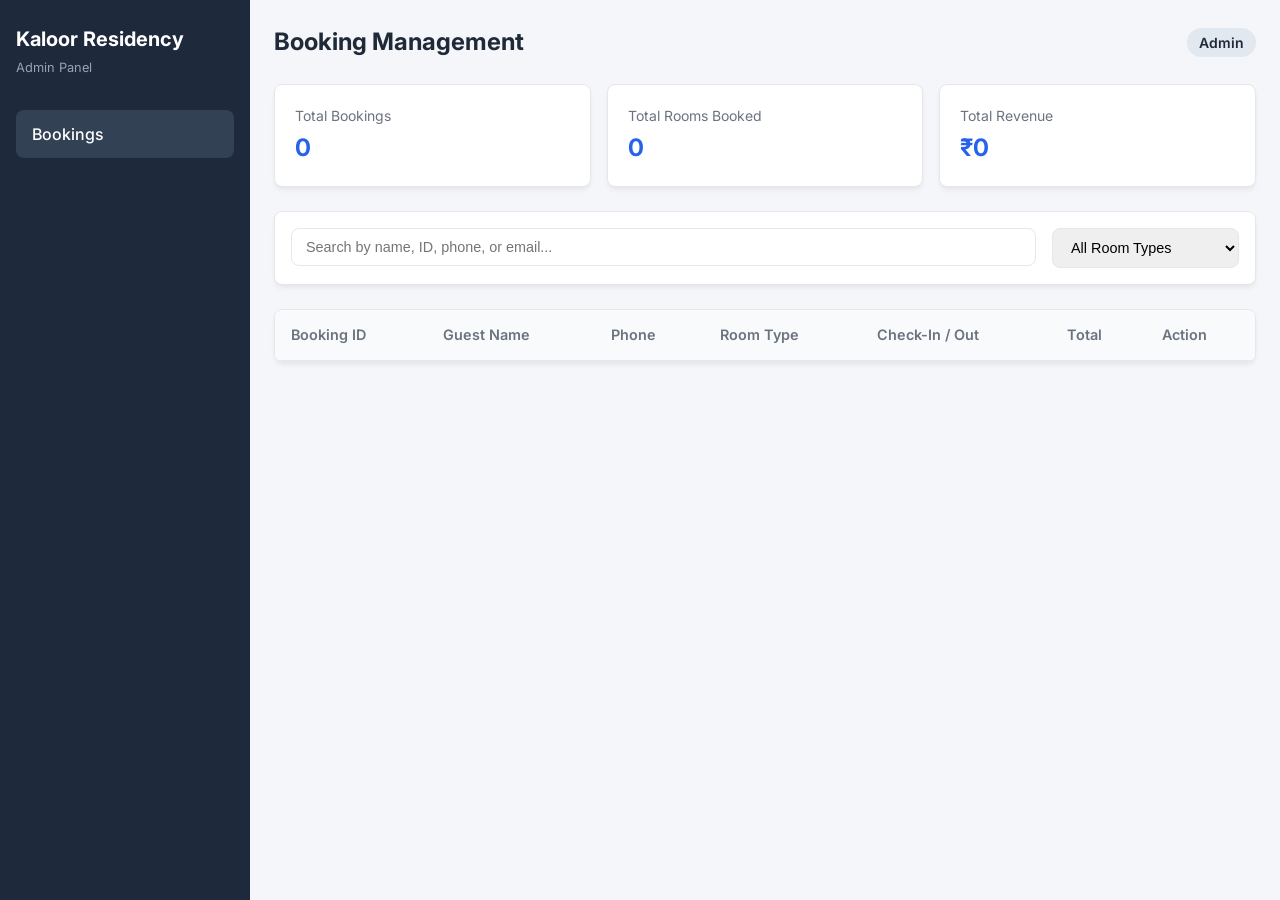
==== frontend/html/admin.html @ 09f186af "first commit" ====
<!DOCTYPE html>
<html lang="en">
<head>
  <meta charset="UTF-8" />
  <meta name="viewport" content="width=device-width, initial-scale=1.0" />
  <title>Admin Dashboard | Kaloor Garden Residency</title>
  
  <link rel="preconnect" href="https://fonts.googleapis.com" />
  <link rel="preconnect" href="https://fonts.gstatic.com" crossorigin />
  <link href="https://fonts.googleapis.com/css2?family=Inter:wght@400;500;600;700&display=swap" rel="stylesheet" />
  
  <link rel="stylesheet" href="admin.css" />
</head>
<body>

  <div class="admin-layout">
    <!-- SIDEBAR -->
    <aside class="sidebar" id="sidebar">
      <div class="brand">
        <h2>Kaloor Residency</h2>
        <span>Admin Panel</span>
      </div>
      <nav class="nav-menu">
        <a href="#" class="nav-link active">
          <span>Bookings</span>
        </a>
      </nav>
    </aside>

    <!-- MAIN CONTENT -->
    <main class="main-content">
      <!-- HEADER -->
      <header class="top-header">
        <button id="menu-toggle" class="menu-btn" aria-label="Toggle Navigation">☰</button>
        <h1>Booking Management</h1>
        <div class="user-profile">
          <span class="user-name">Admin</span>
        </div>
      </header>

      <!-- STATS CARDS -->
      <section class="stats-grid">
        <div class="stat-card">
          <div class="stat-info">
            <p>Total Bookings</p>
            <h3 id="stat-total-bookings">0</h3>
          </div>
        </div>
        <div class="stat-card">
          <div class="stat-info">
            <p>Total Rooms Booked</p>
            <h3 id="stat-total-rooms">0</h3>
          </div>
        </div>
        <div class="stat-card">
          <div class="stat-info">
            <p>Total Revenue</p>
            <h3 id="stat-total-revenue">₹0</h3>
          </div>
        </div>
      </section>

      <!-- FILTERS & SEARCH -->
      <section class="controls-card">
        <div class="search-box">
          <input type="text" id="search-input" placeholder="Search by name, ID, phone, or email..." />
        </div>
        <div class="filter-box">
          <select id="filter-room">
            <option value="all">All Room Types</option>
            <option value="non-ac">Non AC Room</option>
            <option value="ac">AC Room</option>
            <option value="deluxe">Deluxe Room</option>
            <option value="double-deluxe">Double Deluxe Room</option>
            <option value="king">King Size Room</option>
          </select>
        </div>
      </section>

      <!-- BOOKINGS TABLE -->
      <section class="table-card">
        <div class="table-responsive">
          <table class="admin-table">
            <thead>
              <tr>
                <th>Booking ID</th>
                <th>Guest Name</th>
                <th>Phone</th>
                <th>Room Type</th>
                <th>Check-In / Out</th>
                <th>Total</th>
                <th>Action</th>
              </tr>
            </thead>
            <tbody id="booking-table-body">
              <!-- Rows will be dynamically loaded via JS -->
            </tbody>
          </table>
        </div>
        <div id="no-data-msg" class="no-data" hidden>No bookings found.</div>
      </section>
    </main>
  </div>

  <!-- BOOKING DETAILS MODAL -->
  <div class="admin-modal-overlay" id="details-modal" hidden>
    <div class="admin-modal">
      <div class="modal-header">
        <h2>Booking Details</h2>
        <button class="close-btn" id="modal-close">&times;</button>
      </div>
      <div class="modal-body">
        <dl class="details-list">
          <div><dt>Booking ID:</dt><dd id="m-id">—</dd></div>
          <div><dt>Guest Name:</dt><dd id="m-name">—</dd></div>
          <div><dt>Email:</dt><dd id="m-email">—</dd></div>
          <div><dt>Phone:</dt><dd id="m-phone">—</dd></div>
          <div><dt>Room Type:</dt><dd id="m-room">—</dd></div>
          <div><dt>Number of Rooms:</dt><dd id="m-rooms">—</dd></div>
          <div><dt>Check-in Date:</dt><dd id="m-checkin">—</dd></div>
          <div><dt>Check-out Date:</dt><dd id="m-checkout">—</dd></div>
          <div><dt>Total Amount:</dt><dd id="m-total" class="amount">—</dd></div>
          <div><dt>Special Requests:</dt><dd id="m-message">—</dd></div>
          <div><dt>Booked On:</dt><dd id="m-created">—</dd></div>
        </dl>
      </div>
    </div>
  </div>

  <script src="admin.js"></script>
</body>
</html>
---- frontend/html/admin.css ----
:root {
  --bg-main: #f4f6f9;
  --bg-card: #ffffff;
  --text-primary: #1f2937;
  --text-muted: #6b7280;
  --primary: #2563eb;
  --primary-hover: #1d4ed8;
  --border-color: #e5e7eb;
  --radius: 8px;
  --shadow: 0 4px 6px -1px rgba(0, 0, 0, 0.05), 0 2px 4px -1px rgba(0, 0, 0, 0.03);
}

* {
  box-sizing: border-box;
  margin: 0;
  padding: 0;
}

body {
  font-family: 'Inter', sans-serif;
  background-color: var(--bg-main);
  color: var(--text-primary);
  line-height: 1.5;
}

/* Layout */
.admin-layout {
  display: flex;
  min-height: 100vh;
}

/* Sidebar */
.sidebar {
  width: 250px;
  background-color: #1e293b;
  color: #fff;
  padding: 24px 16px;
  flex-shrink: 0;
  transition: transform 0.3s ease;
}

.brand h2 {
  font-size: 1.25rem;
  font-weight: 700;
  color: #fff;
}

.brand span {
  font-size: 0.8rem;
  color: #94a3b8;
}

.nav-menu {
  margin-top: 32px;
}

.nav-link {
  display: block;
  padding: 12px 16px;
  color: #cbd5e1;
  text-decoration: none;
  border-radius: var(--radius);
  font-weight: 500;
  transition: all 0.2s;
}

.nav-link.active, .nav-link:hover {
  background-color: #334155;
  color: #fff;
}

/* Main Content */
.main-content {
  flex: 1;
  padding: 24px;
  overflow-x: hidden;
}

/* Header */
.top-header {
  display: flex;
  align-items: center;
  justify-content: space-between;
  margin-bottom: 24px;
}

.menu-btn {
  display: none;
  background: none;
  border: none;
  font-size: 1.5rem;
  cursor: pointer;
}

.top-header h1 {
  font-size: 1.5rem;
  font-weight: 700;
}

.user-name {
  font-weight: 600;
  background: #e2e8f0;
  padding: 6px 12px;
  border-radius: 20px;
  font-size: 0.875rem;
}

/* Stats Grid */
.stats-grid {
  display: grid;
  grid-template-columns: repeat(auto-fit, minmax(220px, 1fr));
  gap: 16px;
  margin-bottom: 24px;
}

.stat-card {
  background: var(--bg-card);
  padding: 20px;
  border-radius: var(--radius);
  box-shadow: var(--shadow);
  border: 1px solid var(--border-color);
}

.stat-info p {
  font-size: 0.875rem;
  color: var(--text-muted);
}

.stat-info h3 {
  font-size: 1.5rem;
  margin-top: 4px;
  color: var(--primary);
}

/* Controls (Search & Filter) */
.controls-card {
  background: var(--bg-card);
  padding: 16px;
  border-radius: var(--radius);
  box-shadow: var(--shadow);
  display: flex;
  gap: 16px;
  flex-wrap: wrap;
  margin-bottom: 24px;
  border: 1px solid var(--border-color);
}

.search-box {
  flex: 1;
  min-width: 250px;
}

.search-box input, .filter-box select {
  width: 100%;
  padding: 10px 14px;
  border: 1px solid var(--border-color);
  border-radius: var(--radius);
  outline: none;
  font-size: 0.9rem;
}

.search-box input:focus, .filter-box select:focus {
  border-color: var(--primary);
}

/* Table */
.table-card {
  background: var(--bg-card);
  border-radius: var(--radius);
  box-shadow: var(--shadow);
  border: 1px solid var(--border-color);
  overflow: hidden;
}

.table-responsive {
  width: 100%;
  overflow-x: auto;
}

.admin-table {
  width: 100%;
  border-collapse: collapse;
  text-align: left;
  font-size: 0.9rem;
}

.admin-table th, .admin-table td {
  padding: 14px 16px;
  border-bottom: 1px solid var(--border-color);
}

.admin-table th {
  background-color: #f8fafc;
  color: var(--text-muted);
  font-weight: 600;
}

.admin-table tbody tr:hover {
  background-color: #f9fafb;
}

.badge-id {
  background: #eff6ff;
  color: var(--primary);
  padding: 4px 8px;
  border-radius: 4px;
  font-weight: 600;
  font-size: 0.8rem;
}

.btn-view {
  background-color: var(--primary);
  color: #fff;
  border: none;
  padding: 6px 12px;
  border-radius: 4px;
  cursor: pointer;
  font-size: 0.8rem;
}

.btn-view:hover {
  background-color: var(--primary-hover);
}

.no-data {
  text-align: center;
  padding: 32px;
  color: var(--text-muted);
}

/* Modal */
.admin-modal-overlay {
  position: fixed;
  top: 0; left: 0; right: 0; bottom: 0;
  background: rgba(0, 0, 0, 0.5);
  display: flex;
  align-items: center;
  justify-content: center;
  padding: 16px;
  z-index: 1000;
}

.admin-modal-overlay[hidden] {
  display: none;
}

.admin-modal {
  background: #fff;
  width: 100%;
  max-width: 500px;
  border-radius: var(--radius);
  box-shadow: 0 10px 25px rgba(0,0,0,0.15);
  overflow: hidden;
}

.modal-header {
  padding: 16px 20px;
  border-bottom: 1px solid var(--border-color);
  display: flex;
  justify-content: space-between;
  align-items: center;
}

.close-btn {
  background: none;
  border: none;
  font-size: 1.5rem;
  cursor: pointer;
}

.modal-body {
  padding: 20px;
}

.details-list div {
  display: flex;
  justify-content: space-between;
  padding: 8px 0;
  border-bottom: 1px dashed var(--border-color);
}

.details-list dt {
  color: var(--text-muted);
  font-size: 0.875rem;
}

.details-list dd {
  font-weight: 500;
  font-size: 0.875rem;
  text-align: right;
}

.details-list dd.amount {
  color: var(--primary);
  font-weight: 700;
}

/* Responsive Rules */
@media (max-width: 768px) {
  .sidebar {
    position: fixed;
    top: 0; bottom: 0; left: 0;
    z-index: 999;
    transform: translateX(-100%);
  }

  .sidebar.open {
    transform: translateX(0);
  }

  .menu-btn {
    display: block;
  }

  .main-content {
    padding: 16px;
  }
}
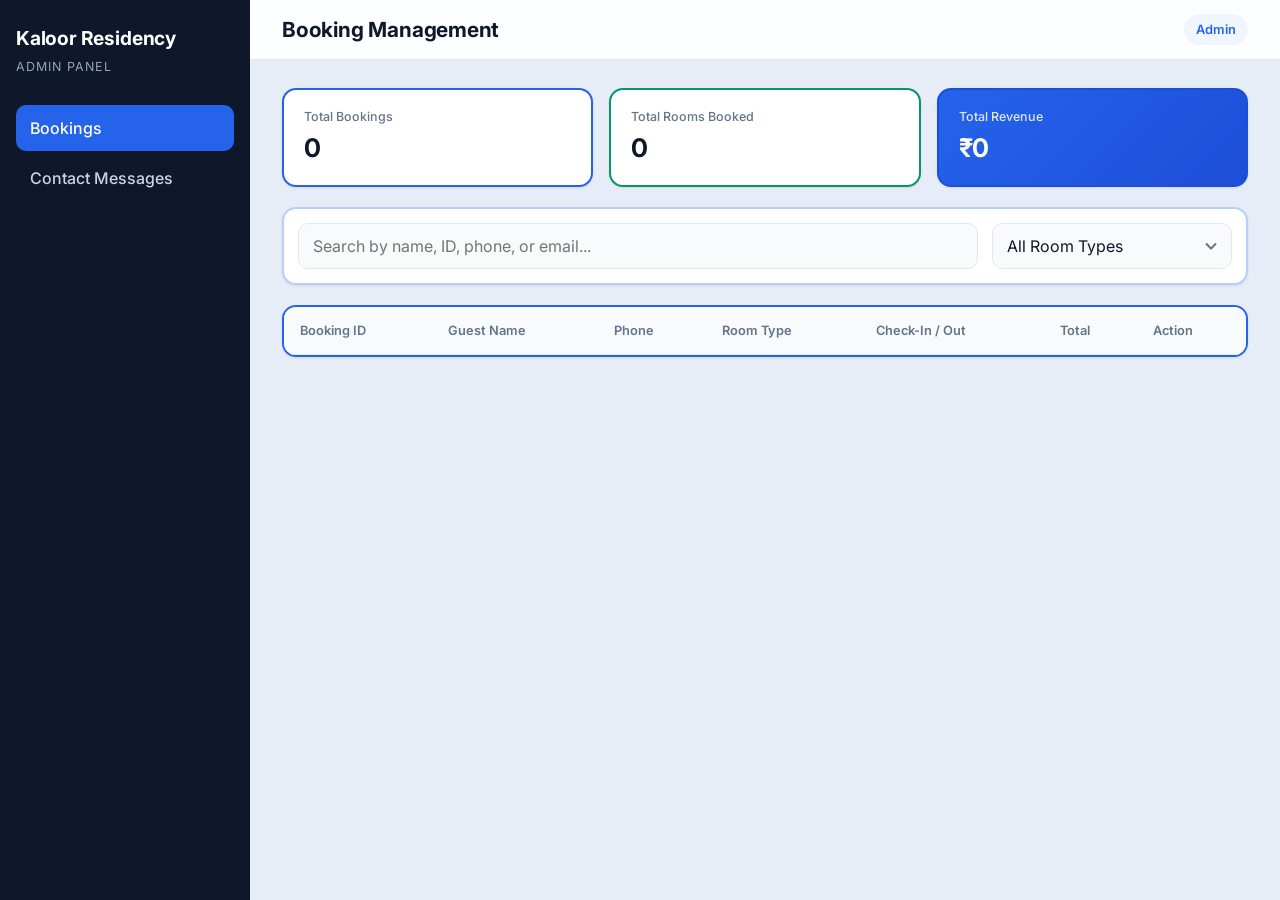
==== commit af4a7bbf: "ui +php connection in contact" ====
--- a/frontend/html/admin.html
+++ b/frontend/html/admin.html
@@ -2,7 +2,7 @@
 <html lang="en">
 <head>
   <meta charset="UTF-8" />
-  <meta name="viewport" content="width=device-width, initial-scale=1.0" />
+  <meta name="viewport" content="width=device-width, initial-scale=1.0, viewport-fit=cover" />
   <title>Admin Dashboard | Kaloor Garden Residency</title>
   
   <link rel="preconnect" href="https://fonts.googleapis.com" />
@@ -20,12 +20,17 @@
         <h2>Kaloor Residency</h2>
         <span>Admin Panel</span>
       </div>
-      <nav class="nav-menu">
-        <a href="#" class="nav-link active">
-          <span>Bookings</span>
-        </a>
-      </nav>
+   <nav class="nav-menu">
+  <a href="admin.html" class="nav-link active">
+    <span>Bookings</span>
+  </a>
+  <a href="admin_contact.html" class="nav-link">
+    <span>Contact Messages</span>
+  </a>
+</nav>
     </aside>
+    <!-- Tap-outside-to-close backdrop (mobile only) -->
+    <div class="sidebar-backdrop" id="sidebar-backdrop"></div>
 
     <!-- MAIN CONTENT -->
     <main class="main-content">
@@ -107,7 +112,7 @@
     <div class="admin-modal">
       <div class="modal-header">
         <h2>Booking Details</h2>
-        <button class="close-btn" id="modal-close">&times;</button>
+        <button class="close-btn" id="modal-close" aria-label="Close">&times;</button>
       </div>
       <div class="modal-body">
         <dl class="details-list">
@@ -128,5 +133,17 @@
   </div>
 
   <script src="admin.js"></script>
+  <script>
+    // Close the mobile sidebar when tapping the backdrop or a nav link.
+    // (Opening is still handled by your admin.js menu-toggle logic.)
+    (function () {
+      var sidebar = document.getElementById('sidebar');
+      function close() { sidebar.classList.remove('open'); }
+      document.getElementById('sidebar-backdrop').addEventListener('click', close);
+      sidebar.addEventListener('click', function (e) {
+        if (e.target.closest('.nav-link')) close();
+      });
+    })();
+  </script>
 </body>
 </html>
--- a/frontend/html/admin.css
+++ b/frontend/html/admin.css
@@ -1,318 +1,382 @@
+/* ==========================================================
+   Kaloor Residency – Admin Panel (mobile-first, responsive)
+   Breakpoints: base = phones | 720px = tablets | 1024px = desktop
+   ========================================================== */
+
 :root {
-  --bg-main: #f4f6f9;
+  --bg-main: #e6edf7;
   --bg-card: #ffffff;
-  --text-primary: #1f2937;
-  --text-muted: #6b7280;
+  --text-primary: #0f172a;
+  --text-muted: #64748b;
   --primary: #2563eb;
-  --primary-hover: #1d4ed8;
-  --border-color: #e5e7eb;
-  --radius: 8px;
-  --shadow: 0 4px 6px -1px rgba(0, 0, 0, 0.05), 0 2px 4px -1px rgba(0, 0, 0, 0.03);
-}
-
-* {
-  box-sizing: border-box;
-  margin: 0;
-  padding: 0;
-}
+  --primary-dark: #1d4ed8;
+  --primary-soft: #eff6ff;
+  --border-color: #e2e8f0;
+  --sidebar-bg: #0f172a;
+  --radius: 14px;
+  --radius-sm: 10px;
+  --shadow: 0 1px 3px rgba(15, 23, 42, 0.06), 0 1px 2px rgba(15, 23, 42, 0.04);
+  --header-h: 60px;
+  --safe-top: env(safe-area-inset-top, 0px);
+  --safe-bottom: env(safe-area-inset-bottom, 0px);
+}
+
+*, *::before, *::after { box-sizing: border-box; margin: 0; padding: 0; }
+
+html { -webkit-text-size-adjust: 100%; scroll-padding-top: calc(var(--header-h) + var(--safe-top)); }
 
 body {
-  font-family: 'Inter', sans-serif;
-  background-color: var(--bg-main);
+  font-family: 'Inter', system-ui, -apple-system, 'Segoe UI', sans-serif;
+  background: var(--bg-main);
   color: var(--text-primary);
   line-height: 1.5;
-}
-
-/* Layout */
-.admin-layout {
-  display: flex;
-  min-height: 100vh;
-}
-
-/* Sidebar */
+  overflow-x: hidden;
+  -webkit-tap-highlight-color: transparent;
+}
+
+button, input, select { font: inherit; color: inherit; }
+
+/* ---------- Layout ---------- */
+.admin-layout { min-height: 100vh; min-height: 100dvh; }
+
+.main-content {
+  min-width: 0;
+  padding: 0 14px calc(24px + var(--safe-bottom));
+}
+
+/* ---------- Sidebar (off-canvas on phones/tablets) ---------- */
 .sidebar {
-  width: 250px;
-  background-color: #1e293b;
+  position: fixed;
+  top: 0; bottom: 0; left: 0;
+  width: 270px;
+  max-width: 82vw;
+  background: var(--sidebar-bg);
   color: #fff;
-  padding: 24px 16px;
-  flex-shrink: 0;
-  transition: transform 0.3s ease;
-}
-
-.brand h2 {
-  font-size: 1.25rem;
-  font-weight: 700;
-  color: #fff;
-}
-
-.brand span {
-  font-size: 0.8rem;
-  color: #94a3b8;
-}
-
-.nav-menu {
-  margin-top: 32px;
-}
-
+  padding: calc(24px + var(--safe-top)) 16px 24px;
+  z-index: 1001;
+  overflow-y: auto;
+  transform: translateX(-100%);
+  transition: transform 0.28s ease;
+}
+.sidebar.open { transform: translateX(0); box-shadow: 8px 0 30px rgba(0, 0, 0, 0.3); }
+
+.brand h2 { font-size: 1.2rem; font-weight: 700; letter-spacing: -0.01em; }
+.brand span { font-size: 0.78rem; color: #94a3b8; text-transform: uppercase; letter-spacing: 0.08em; }
+
+.nav-menu { margin-top: 28px; display: grid; gap: 4px; }
 .nav-link {
-  display: block;
-  padding: 12px 16px;
+  display: flex; align-items: center;
+  min-height: 46px;
+  padding: 10px 14px;
   color: #cbd5e1;
   text-decoration: none;
-  border-radius: var(--radius);
+  border-radius: var(--radius-sm);
   font-weight: 500;
-  transition: all 0.2s;
-}
-
-.nav-link.active, .nav-link:hover {
-  background-color: #334155;
-  color: #fff;
-}
-
-/* Main Content */
-.main-content {
-  flex: 1;
-  padding: 24px;
-  overflow-x: hidden;
-}
-
-/* Header */
+  transition: background 0.2s, color 0.2s;
+}
+.nav-link.active { background: var(--primary); color: #fff; }
+.nav-link:hover:not(.active) { background: #1e293b; color: #fff; }
+
+.sidebar-backdrop {
+  position: fixed; inset: 0;
+  background: rgba(15, 23, 42, 0.5);
+  backdrop-filter: blur(2px);
+  z-index: 1000;
+  opacity: 0; pointer-events: none;
+  transition: opacity 0.28s ease;
+}
+.sidebar.open + .sidebar-backdrop { opacity: 1; pointer-events: auto; }
+
+/* ---------- Header (sticky app bar) ---------- */
 .top-header {
-  display: flex;
-  align-items: center;
-  justify-content: space-between;
-  margin-bottom: 24px;
-}
-
+  position: sticky; top: 0; z-index: 900;
+  display: flex; align-items: center; gap: 8px;
+  height: calc(var(--header-h) + var(--safe-top));
+  padding-top: var(--safe-top);
+  margin: 0 -14px 16px;
+  padding-left: 8px; padding-right: 14px;
+  background: rgba(255, 255, 255, 0.92);
+  backdrop-filter: blur(10px);
+  -webkit-backdrop-filter: blur(10px);
+  border-bottom: 1px solid var(--border-color);
+}
 .menu-btn {
-  display: none;
-  background: none;
-  border: none;
-  font-size: 1.5rem;
-  cursor: pointer;
-}
+  flex-shrink: 0;
+  width: 44px; height: 44px;
+  display: grid; place-items: center;
+  background: none; border: none; border-radius: var(--radius-sm);
+  font-size: 1.5rem; line-height: 1; cursor: pointer;
+}
+.menu-btn:active { background: var(--bg-main); }
 
 .top-header h1 {
-  font-size: 1.5rem;
-  font-weight: 700;
-}
-
+  flex: 1; min-width: 0;
+  font-size: 1.1rem; font-weight: 700; letter-spacing: -0.01em;
+  white-space: nowrap; overflow: hidden; text-overflow: ellipsis;
+}
 .user-name {
-  font-weight: 600;
-  background: #e2e8f0;
-  padding: 6px 12px;
-  border-radius: 20px;
-  font-size: 0.875rem;
-}
-
-/* Stats Grid */
+  display: inline-block;
+  font-weight: 600; font-size: 0.8rem;
+  background: var(--primary-soft); color: var(--primary);
+  padding: 6px 12px; border-radius: 999px;
+}
+
+/* ---------- Stats ---------- */
 .stats-grid {
   display: grid;
-  grid-template-columns: repeat(auto-fit, minmax(220px, 1fr));
-  gap: 16px;
-  margin-bottom: 24px;
-}
-
+  grid-template-columns: 1fr 1fr;
+  gap: 10px;
+  margin-bottom: 14px;
+}
 .stat-card {
   background: var(--bg-card);
-  padding: 20px;
+  padding: 14px;
   border-radius: var(--radius);
   box-shadow: var(--shadow);
-  border: 1px solid var(--border-color);
-}
-
-.stat-info p {
-  font-size: 0.875rem;
-  color: var(--text-muted);
-}
-
-.stat-info h3 {
-  font-size: 1.5rem;
-  margin-top: 4px;
-  color: var(--primary);
-}
-
-/* Controls (Search & Filter) */
+  border: 2px solid var(--primary);          /* coloured border */
+}
+.stat-card:nth-child(2) { border-color: #059669; }
+.stat-card:last-child {
+  grid-column: 1 / -1;
+  background: linear-gradient(135deg, var(--primary), var(--primary-dark));
+  border-color: var(--primary-dark);
+  color: #fff;
+}
+.stat-card:last-child .stat-info p,
+.stat-card:last-child .stat-info h3 { color: #fff; }
+.stat-card:last-child .stat-info p { opacity: 0.85; }
+
+.stat-info p { font-size: 0.78rem; color: var(--text-muted); font-weight: 500; }
+.stat-info h3 { font-size: 1.4rem; margin-top: 2px; color: var(--text-primary); letter-spacing: -0.02em; word-break: break-word; }
+
+/* ---------- Search & filter ---------- */
 .controls-card {
+  display: grid; gap: 10px;
   background: var(--bg-card);
-  padding: 16px;
+  padding: 12px;
   border-radius: var(--radius);
   box-shadow: var(--shadow);
-  display: flex;
-  gap: 16px;
-  flex-wrap: wrap;
-  margin-bottom: 24px;
+  border: 2px solid #b6d0fb;                 /* coloured border */
+  margin-bottom: 14px;
+}
+.search-box input, .filter-box select {
+  width: 100%; min-height: 46px;
+  padding: 10px 14px;
+  font-size: 16px;               /* stops iOS zoom-on-focus */
+  background: #f8fafc;
   border: 1px solid var(--border-color);
-}
-
-.search-box {
-  flex: 1;
-  min-width: 250px;
-}
-
-.search-box input, .filter-box select {
-  width: 100%;
-  padding: 10px 14px;
-  border: 1px solid var(--border-color);
+  border-radius: var(--radius-sm);
+  outline: none;
+}
+.filter-box select { appearance: none; -webkit-appearance: none; padding-right: 36px;
+  background-image: url("data:image/svg+xml,%3Csvg xmlns='http://www.w3.org/2000/svg' width='12' height='8' fill='none' stroke='%2364748b' stroke-width='2'%3E%3Cpath d='M1 1.5l5 5 5-5'/%3E%3C/svg%3E");
+  background-repeat: no-repeat; background-position: right 14px center; }
+.search-box input:focus, .filter-box select:focus {
+  border-color: var(--primary); background-color: #fff;
+  box-shadow: 0 0 0 3px rgba(37, 99, 235, 0.15);
+}
+
+/* ---------- Bookings: PHONE = cards ---------- */
+.table-card { background: transparent; }
+.admin-table, .admin-table tbody, .admin-table tr, .admin-table td { display: block; width: 100%; }
+
+.admin-table thead {               /* visually hidden, still readable by screen readers */
+  position: absolute; width: 1px; height: 1px; overflow: hidden; clip: rect(0 0 0 0);
+}
+
+.admin-table tbody tr {
+  display: grid;
+  grid-template-columns: 1fr 1fr;
+  grid-template-areas:
+    "id    total"
+    "name  name"
+    "phone room"
+    "dates dates"
+    "action action";
+  gap: 4px 12px;
+  align-items: start;
+  background: linear-gradient(180deg, #e3eeff 0%, #f3f8ff 100%);
+  border: 2px solid var(--primary);          /* full coloured border */
+  border-left-width: 6px;                    /* keep the thicker accent edge */
   border-radius: var(--radius);
-  outline: none;
-  font-size: 0.9rem;
-}
-
-.search-box input:focus, .filter-box select:focus {
-  border-color: var(--primary);
-}
-
-/* Table */
-.table-card {
-  background: var(--bg-card);
-  border-radius: var(--radius);
-  box-shadow: var(--shadow);
-  border: 1px solid var(--border-color);
+  box-shadow: 0 4px 12px rgba(37, 99, 235, 0.14);
+  padding: 14px;
+  margin-bottom: 14px;
+}
+
+/* alternate card colour (green) so neighbouring bookings are easy to tell apart */
+.admin-table tbody tr:nth-child(even) .badge-id { background: #059669; }
+.admin-table tbody tr:nth-child(even) td:nth-child(6) { color: #047857; }
+.admin-table tbody tr:nth-child(even) .btn-view { background: #059669; }
+.admin-table tbody tr:nth-child(even) {
+  background: linear-gradient(180deg, #dcf5ea 0%, #f1fbf6 100%);
+  border-color: #059669;
+  box-shadow: 0 4px 12px rgba(5, 150, 105, 0.14);
+}
+
+.admin-table td { padding: 0; border: none; min-width: 0; overflow-wrap: anywhere; font-size: 0.9rem; }
+
+.admin-table td:nth-child(1) { grid-area: id; }
+.admin-table td:nth-child(2) { grid-area: name;  font-size: 1.05rem; font-weight: 700; margin: 6px 0 8px; color: #0f172a; }
+.admin-table td:nth-child(3) { grid-area: phone; }
+.admin-table td:nth-child(4) { grid-area: room; }
+.admin-table td:nth-child(5) { grid-area: dates; margin-top: 6px; }
+.admin-table td:nth-child(6) { grid-area: total; justify-self: end; font-weight: 700; color: var(--primary); font-size: 1.05rem; }
+.admin-table td:nth-child(7) { grid-area: action; margin-top: 12px; }
+
+/* small caps labels above the values that need them */
+.admin-table td:nth-child(3)::before,
+.admin-table td:nth-child(4)::before,
+.admin-table td:nth-child(5)::before {
+  display: block;
+  font-size: 0.68rem; font-weight: 600;
+  text-transform: uppercase; letter-spacing: 0.06em;
+  color: #475569;
+}
+.admin-table td:nth-child(3)::before { content: "Phone"; }
+.admin-table td:nth-child(4)::before { content: "Room Type"; }
+.admin-table td:nth-child(5)::before { content: "Check-In / Out"; }
+
+.badge-id {
+  display: inline-block;
+  background: var(--primary); color: #fff;
+  padding: 4px 10px; border-radius: 999px;
+  font-weight: 600; font-size: 0.78rem;
+}
+
+.btn-view {
+  width: 100%; min-height: 46px;
+  background: var(--primary); color: #fff;
+  border: none; border-radius: var(--radius-sm);
+  font-size: 0.92rem; font-weight: 600; cursor: pointer;
+  transition: background 0.2s, transform 0.1s;
+}
+.btn-view:hover { background: var(--primary-dark); }
+.btn-view:active { transform: scale(0.98); }
+.admin-table td:nth-child(7) button { width: 100%; min-height: 46px; }
+
+.no-data {
+  text-align: center; padding: 32px 16px; color: var(--text-muted);
+  background: var(--bg-card); border: 2px solid var(--border-color); border-radius: var(--radius);
+}
+
+/* ---------- Modal: PHONE = bottom sheet ---------- */
+.admin-modal-overlay {
+  position: fixed; inset: 0; z-index: 2000;
+  display: flex; align-items: flex-end; justify-content: center;
+  background: rgba(15, 23, 42, 0.55);
+}
+.admin-modal-overlay[hidden] { display: none; }
+
+.admin-modal {
+  width: 100%; max-width: 520px;
+  max-height: 92vh; max-height: 92dvh;
+  display: flex; flex-direction: column;
+  background: #fff;
+  border-radius: 20px 20px 0 0;
+  box-shadow: 0 -10px 30px rgba(0, 0, 0, 0.18);
   overflow: hidden;
-}
-
-.table-responsive {
-  width: 100%;
-  overflow-x: auto;
-}
-
-.admin-table {
-  width: 100%;
-  border-collapse: collapse;
-  text-align: left;
-  font-size: 0.9rem;
-}
-
-.admin-table th, .admin-table td {
-  padding: 14px 16px;
+  animation: sheet-up 0.25s ease;
+}
+@keyframes sheet-up { from { transform: translateY(40px); opacity: 0; } to { transform: none; opacity: 1; } }
+
+.modal-header {
+  flex-shrink: 0;
+  display: flex; align-items: center; justify-content: space-between;
+  padding: 10px 8px 10px 20px;
   border-bottom: 1px solid var(--border-color);
 }
-
-.admin-table th {
-  background-color: #f8fafc;
-  color: var(--text-muted);
-  font-weight: 600;
-}
-
-.admin-table tbody tr:hover {
-  background-color: #f9fafb;
-}
-
-.badge-id {
-  background: #eff6ff;
-  color: var(--primary);
-  padding: 4px 8px;
-  border-radius: 4px;
-  font-weight: 600;
-  font-size: 0.8rem;
-}
-
-.btn-view {
-  background-color: var(--primary);
-  color: #fff;
-  border: none;
-  padding: 6px 12px;
-  border-radius: 4px;
-  cursor: pointer;
-  font-size: 0.8rem;
-}
-
-.btn-view:hover {
-  background-color: var(--primary-hover);
-}
-
-.no-data {
-  text-align: center;
-  padding: 32px;
-  color: var(--text-muted);
-}
-
-/* Modal */
-.admin-modal-overlay {
-  position: fixed;
-  top: 0; left: 0; right: 0; bottom: 0;
-  background: rgba(0, 0, 0, 0.5);
-  display: flex;
-  align-items: center;
-  justify-content: center;
-  padding: 16px;
-  z-index: 1000;
-}
-
-.admin-modal-overlay[hidden] {
-  display: none;
-}
-
-.admin-modal {
-  background: #fff;
-  width: 100%;
-  max-width: 500px;
-  border-radius: var(--radius);
-  box-shadow: 0 10px 25px rgba(0,0,0,0.15);
-  overflow: hidden;
-}
-
-.modal-header {
-  padding: 16px 20px;
-  border-bottom: 1px solid var(--border-color);
-  display: flex;
-  justify-content: space-between;
-  align-items: center;
-}
-
+.modal-header h2 { font-size: 1.1rem; }
 .close-btn {
-  background: none;
-  border: none;
-  font-size: 1.5rem;
-  cursor: pointer;
-}
+  width: 44px; height: 44px;
+  background: none; border: none; border-radius: 50%;
+  font-size: 1.8rem; line-height: 1; cursor: pointer;
+}
+.close-btn:active { background: var(--bg-main); }
 
 .modal-body {
-  padding: 20px;
-}
-
-.details-list div {
-  display: flex;
-  justify-content: space-between;
-  padding: 8px 0;
-  border-bottom: 1px dashed var(--border-color);
-}
-
-.details-list dt {
-  color: var(--text-muted);
-  font-size: 0.875rem;
-}
-
-.details-list dd {
-  font-weight: 500;
-  font-size: 0.875rem;
-  text-align: right;
-}
-
-.details-list dd.amount {
-  color: var(--primary);
-  font-weight: 700;
-}
-
-/* Responsive Rules */
-@media (max-width: 768px) {
+  padding: 8px 20px calc(20px + var(--safe-bottom));
+  overflow-y: auto; -webkit-overflow-scrolling: touch;
+}
+.details-list > div {
+  display: flex; justify-content: space-between; gap: 16px;
+  padding: 11px 0; border-bottom: 1px dashed var(--border-color);
+}
+.details-list > div:last-child { border-bottom: none; }
+.details-list dt { flex-shrink: 0; color: var(--text-muted); font-size: 0.85rem; }
+.details-list dd { min-width: 0; text-align: right; font-weight: 500; font-size: 0.9rem; overflow-wrap: anywhere; }
+.details-list dd.amount { color: var(--primary); font-weight: 700; }
+
+/* ==========================================================
+   TABLET (≥ 720px): controls in a row, 3 stats in a row,
+   table returns (scrolls sideways if it must), modal centred
+   ========================================================== */
+@media (min-width: 720px) {
+  .main-content { padding: 0 24px 32px; }
+  .top-header { margin: 0 -24px 24px; padding-left: 16px; padding-right: 24px; }
+  .top-header h1 { font-size: 1.3rem; }
+
+  .stats-grid { grid-template-columns: repeat(3, 1fr); gap: 16px; margin-bottom: 20px; }
+  .stat-card { padding: 18px 20px; }
+  .stat-card:last-child { grid-column: auto; }
+  .stat-info h3 { font-size: 1.6rem; }
+
+  .controls-card { grid-template-columns: 1fr 240px; gap: 14px; padding: 14px; margin-bottom: 20px; }
+
+  .table-card { background: var(--bg-card); border: 2px solid var(--primary);
+    border-radius: var(--radius); box-shadow: var(--shadow); overflow: hidden; }
+  .table-responsive { overflow-x: auto; -webkit-overflow-scrolling: touch; }
+
+  .admin-table { display: table; width: 100%; min-width: 780px; border-collapse: collapse; text-align: left; font-size: 0.9rem; }
+  .admin-table thead { position: static; width: auto; height: auto; overflow: visible; clip: auto; display: table-header-group; }
+  .admin-table tbody { display: table-row-group; }
+  .admin-table tr { display: table-row; width: auto; }
+  .admin-table tbody tr,
+  .admin-table tbody tr:nth-child(even) { display: table-row; background: none; border: none; border-radius: 0; box-shadow: none; padding: 0; margin: 0; }
+  .admin-table tbody tr:nth-child(even) .badge-id { background: var(--primary); }
+  .admin-table tbody tr:nth-child(even) .btn-view { background: var(--primary); }
+  .admin-table tbody tr:nth-child(even) td:nth-child(6) { color: var(--primary); }
+  .admin-table th, .admin-table td { display: table-cell; width: auto; padding: 14px 16px; border-bottom: 1px solid var(--border-color); vertical-align: middle; }
+  .admin-table th { background: #f8fafc; color: var(--text-muted); font-weight: 600; font-size: 0.8rem; white-space: nowrap; }
+  .admin-table tbody tr:hover { background: #f8fafc; }
+  .admin-table td:nth-child(n) { grid-area: auto; margin: 0; font-size: 0.9rem; font-weight: 400; color: inherit; justify-self: auto; }
+  .admin-table td:nth-child(2) { font-weight: 600; }
+  .admin-table td:nth-child(6) { font-weight: 700; color: var(--primary); white-space: nowrap; }
+  .admin-table td:nth-child(5) { white-space: nowrap; }
+  .admin-table td::before { content: none !important; }
+
+  .btn-view, .admin-table td:nth-child(7) button { width: auto; min-height: 0; padding: 7px 14px; font-size: 0.82rem; border-radius: 8px; }
+
+  .admin-modal-overlay { align-items: center; padding: 24px; }
+  .admin-modal { border-radius: var(--radius); max-height: 88vh; animation: none; border: 2px solid var(--primary); }
+}
+
+/* ==========================================================
+   DESKTOP (≥ 1024px): permanent sidebar
+   ========================================================== */
+@media (min-width: 1024px) {
+  .admin-layout { display: flex; }
   .sidebar {
-    position: fixed;
-    top: 0; bottom: 0; left: 0;
-    z-index: 999;
-    transform: translateX(-100%);
+    position: sticky; top: 0;
+    height: 100vh; height: 100dvh;
+    width: 250px; flex-shrink: 0;
+    transform: none; box-shadow: none;
+    z-index: 1;
   }
-
-  .sidebar.open {
-    transform: translateX(0);
-  }
-
-  .menu-btn {
-    display: block;
-  }
-
-  .main-content {
-    padding: 16px;
-  }
+  .sidebar-backdrop { display: none; }
+  .menu-btn { display: none; }
+  .main-content { flex: 1; padding: 0 32px 40px; }
+  .top-header { margin: 0 -32px 28px; padding-left: 32px; padding-right: 32px; }
+}
+
+/* Very small phones */
+@media (max-width: 360px) {
+  .main-content { padding-left: 10px; padding-right: 10px; }
+  .top-header { margin-left: -10px; margin-right: -10px; padding-right: 10px; }
+  .stats-grid { grid-template-columns: 1fr; }
+  .admin-table tbody tr { padding: 12px; }
+}
+
+@media (prefers-reduced-motion: reduce) {
+  * { transition: none !important; animation: none !important; }
 }
